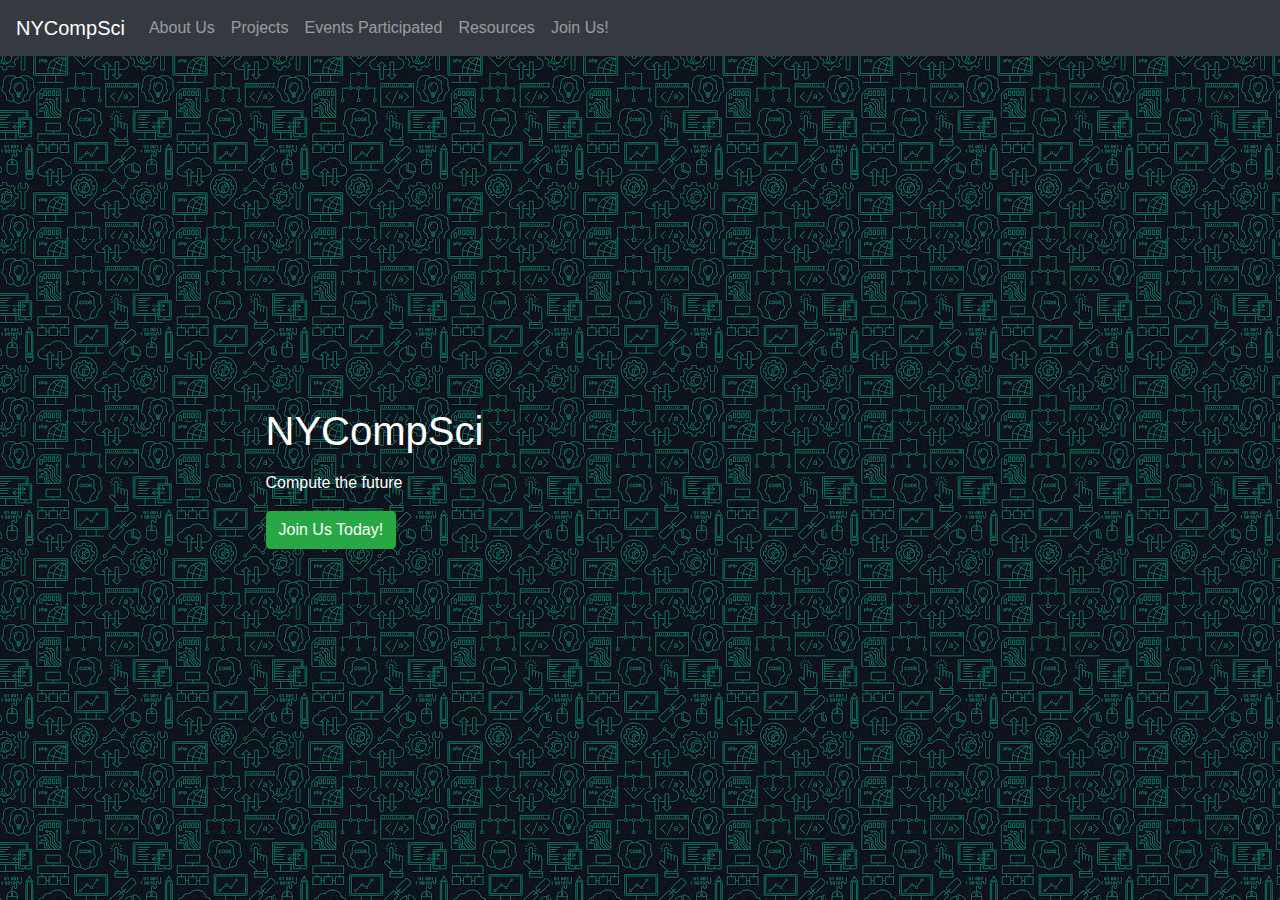
==== index.html @ 8287ff8f "Basic Layout" ====
<!DOCTYPE html>
<html>
  <head>
    <meta charset="UTF-8" />
    <title>NYCompSci</title>
    <link rel="stylesheet" href="https://stackpath.bootstrapcdn.com/bootstrap/4.4.1/css/bootstrap.min.css" integrity="sha384-Vkoo8x4CGsO3+Hhxv8T/Q5PaXtkKtu6ug5TOeNV6gBiFeWPGFN9MuhOf23Q9Ifjh" crossorigin="anonymous">
    <script src="https://code.jquery.com/jquery-3.4.1.slim.min.js" integrity="sha384-J6qa4849blE2+poT4WnyKhv5vZF5SrPo0iEjwBvKU7imGFAV0wwj1yYfoRSJoZ+n" crossorigin="anonymous"></script>
    <script src="https://cdn.jsdelivr.net/npm/popper.js@1.16.0/dist/umd/popper.min.js" integrity="sha384-Q6E9RHvbIyZFJoft+2mJbHaEWldlvI9IOYy5n3zV9zzTtmI3UksdQRVvoxMfooAo" crossorigin="anonymous"></script>
    <script src="https://stackpath.bootstrapcdn.com/bootstrap/4.4.1/js/bootstrap.min.js" integrity="sha384-wfSDF2E50Y2D1uUdj0O3uMBJnjuUD4Ih7YwaYd1iqfktj0Uod8GCExl3Og8ifwB6" crossorigin="anonymous"></script>

    <link rel="stylesheet" href="./style.css"/>
    
  </head>
     
  <body>
    <!--Navigation Bar-->
    <nav class="navbar navbar-expand-lg navbar-dark bg-dark">
      <a class="navbar-brand" href="index.html">NYCompSci</a>
      <button class="navbar-toggler" type="button" data-toggle="collapse" data-target="#navbarText" aria-controls="navbarText" aria-expanded="false" aria-label="Toggle navigation">
        <span class="navbar-toggler-icon"></span>
      </button>
      <div class="collapse navbar-collapse" id="navbarText">
        <ul class="navbar-nav mr-auto">
          <li class="nav-item">
            <a class="nav-link" href="about.html">About Us</a>
          </li>
          <li class="nav-item">
            <a class="nav-link" href="projects.html">Projects</a>
          </li>
          <li class="nav-item">
            <a class="nav-link" href="events.html">Events Participated</a>
          </li>
          <li class="nav-item">
            <a class="nav-link" href="resources.html">Resources</a>
          </li>
          <li class="nav-item">
            <a class="nav-link" href="join.html">Join Us!</a>
          </li>
        </ul>
      </div>
    </nav>

    <div id="welcome-section">
      <div class="intro">
        <div>
            <h1>NYCompSci</h1>
            <p></p>
            <p>Compute the future</p>
            <a href="join.html" type="button" class="btn btn-success">Join Us Today!</a>
        <div>
      </div>
    </div>

  </body>
</html>
---- style.css ----
#welcome-section {
  height:calc(100vh - 56px);
  width:100%;
  //background-color:darkgrey;
  left:0;
  display:grid;
  grid-template-columns: auto auto;
  background-image: linear-gradient( rgba(0, 0, 0, 0.5), rgba(0, 0, 0, 0.5) ), url('[data-uri]');
}
.intro{
  display:flex;
  justify-content:center;
  align-items:center;
  color:white;
}
.content{
    //justify-content:center;
    //align-items:center;
    margin-left: auto;
    margin-right: auto;
    width:60%;
    white-space:pre-wrap;
}
@media screen and (max-width: 800px){
    .content{width: 80%;}
}
.images,.projects {
    margin-left: auto;
    margin-right: auto;
    width:60%;
}
.project{
    margin:1em;
    margin-top:0em;
}
.card-horizontal {
    display: flex;
    flex: 1 1 auto;
}
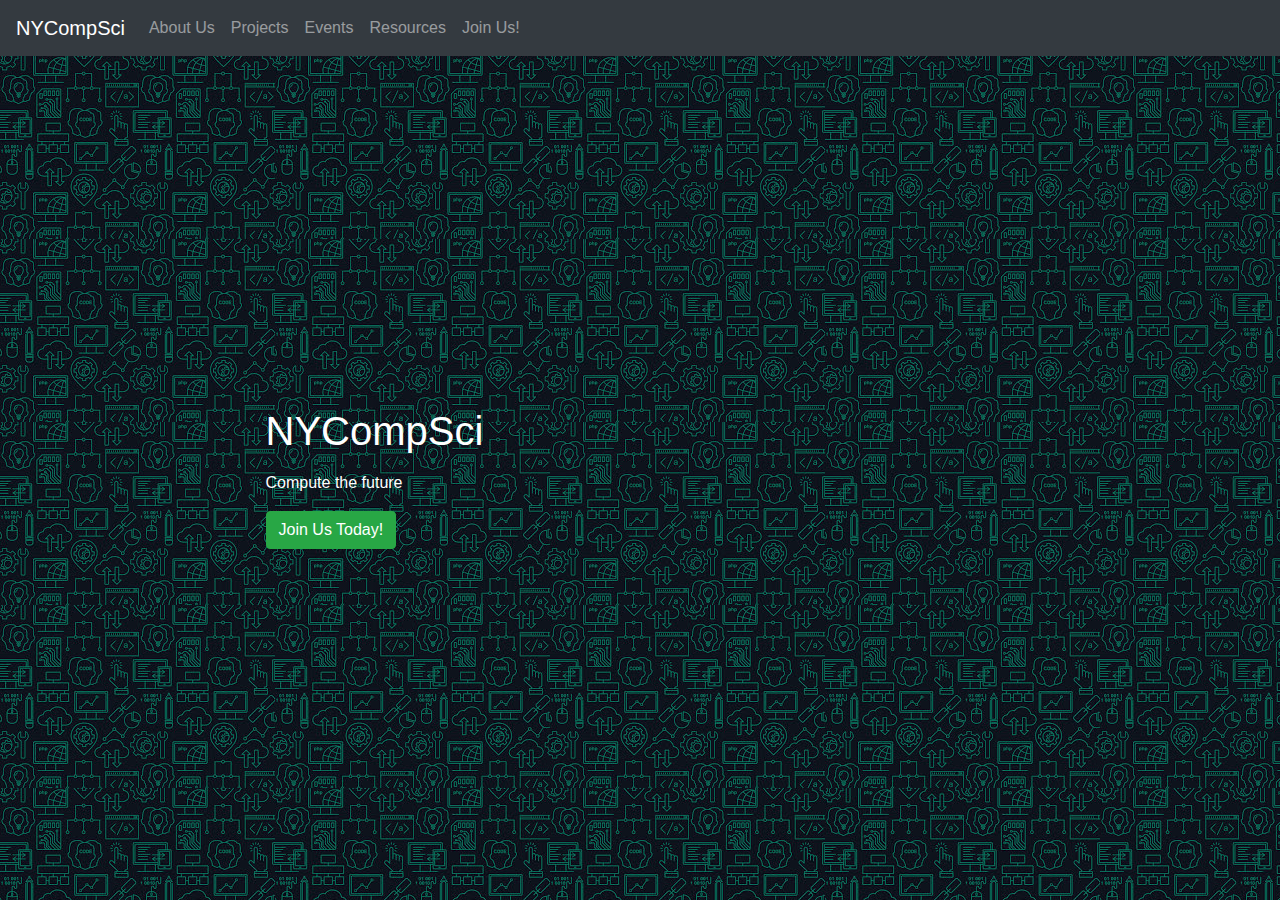
==== commit 81e0cf1e: "Minor Update" ====
--- a/index.html
+++ b/index.html
@@ -28,7 +28,7 @@
             <a class="nav-link" href="projects.html">Projects</a>
           </li>
           <li class="nav-item">
-            <a class="nav-link" href="events.html">Events Participated</a>
+            <a class="nav-link" href="events.html">Events</a>
           </li>
           <li class="nav-item">
             <a class="nav-link" href="resources.html">Resources</a>
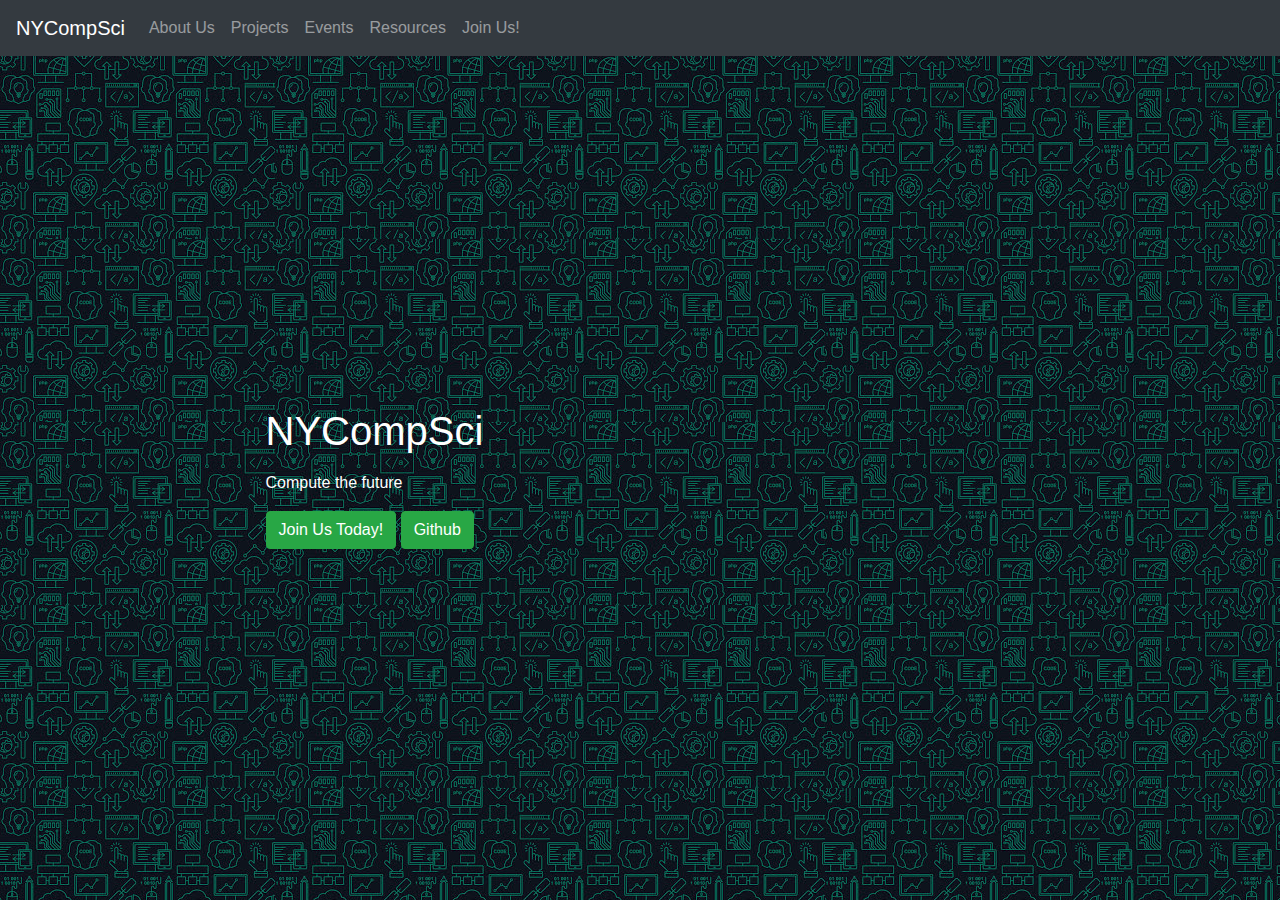
==== commit 42c63461: "Added Github Link" ====
--- a/index.html
+++ b/index.html
@@ -47,6 +47,7 @@
             <p></p>
             <p>Compute the future</p>
             <a href="join.html" type="button" class="btn btn-success">Join Us Today!</a>
+            <a href="https://github.com/NYCompSci" type="button" class="btn btn-success">Github</a>
         <div>
       </div>
     </div>
